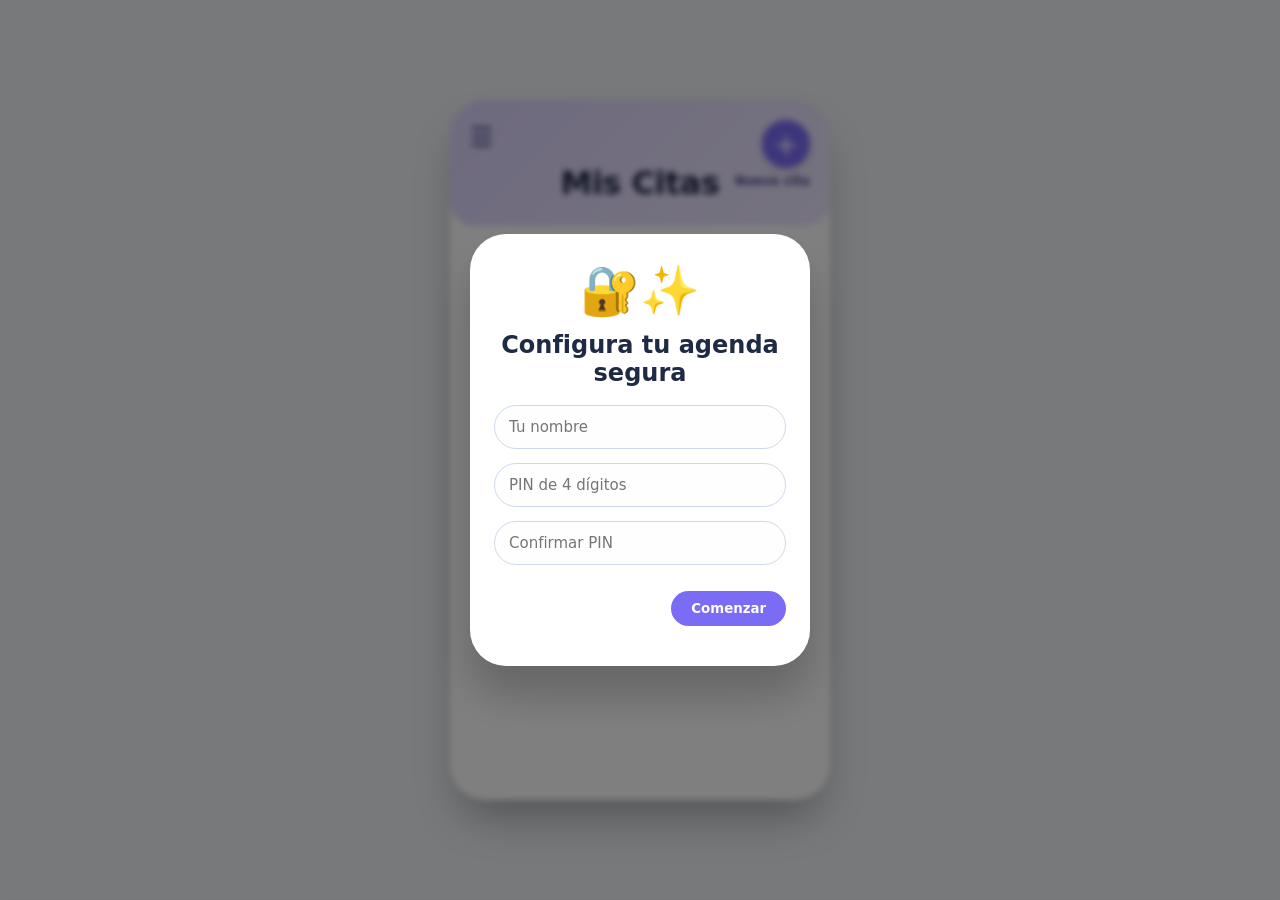
==== index.html @ b563c2f8 "working simple citas app" ====
<!-- index.html (updated - removed icon selector from appointment modal) -->
<!DOCTYPE html>
<html lang="es">
<head>
  <meta charset="UTF-8">
  <meta name="viewport" content="width=device-width, initial-scale=1.0, viewport-fit=cover">
  <title>Mis Citas · Recordatorio seguro</title>
  <meta name="description" content="Agenda de citas con cifrado local, PIN y PWA">
  <link rel="manifest" href="manifest.json">
  <meta name="theme-color" content="#7b6cf6">
  <meta name="apple-mobile-web-app-capable" content="yes">
  <meta name="apple-mobile-web-app-status-bar-style" content="black-translucent">
  <meta name="apple-mobile-web-app-title" content="Mis Citas">
  <link rel="apple-touch-icon" href="assets/icons/icon-192.png">
  <link rel="stylesheet" href="assets/css/style.css">
</head>
<body>
  <div class="phone" id="appContainer">
    <div class="header" id="appHeader">
      <div class="menu-icon" id="menuInfoBtn">☰</div>
      <div class="add-area" id="openAddBtn">
        <div class="add-circle">+</div>
        <div class="add-label">Nueva cita</div>
      </div>
      <div class="title">Mis Citas</div>
      <div class="user-greeting" id="userGreeting"></div>
    </div>

    <div class="content" id="appointmentsList">
      <!-- dynamic content -->
      <div class="loader-placeholder">Cargando agenda segura...</div>
    </div>
  </div>

  <!-- MODAL: Setup (first run) -->
  <div id="setupModal" class="modal-overlay" style="display: none;">
    <div class="modal-card setup-card">
      <div class="modal-icon">🔐✨</div>
      <h3>Configura tu agenda segura</h3>
      <input type="text" id="setupName" placeholder="Tu nombre" autocomplete="off">
      <input type="password" id="setupPin" maxlength="4" inputmode="numeric" pattern="\d*" placeholder="PIN de 4 dígitos">
      <input type="password" id="setupConfirmPin" maxlength="4" inputmode="numeric" pattern="\d*" placeholder="Confirmar PIN">
      <div class="modal-buttons">
        <button id="setupConfirmBtn" class="save-btn">Comenzar</button>
      </div>
      <div class="error-msg" id="setupError"></div>
    </div>
  </div>

  <!-- MODAL: Login (PIN) -->
  <div id="loginModal" class="modal-overlay" style="display: none;">
    <div class="modal-card login-card">
      <div class="modal-icon">📅🔒</div>
      <h3 id="loginGreeting">Bienvenido</h3>
      <input type="password" id="loginPin" maxlength="4" inputmode="numeric" pattern="\d*" placeholder="PIN de 4 dígitos" autocomplete="off">
      <div class="modal-buttons">
        <button id="loginBtn" class="save-btn">Acceder</button>
        <button id="resetAppBtn" class="cancel-btn">Reiniciar app</button>
      </div>
      <div class="error-msg" id="loginError"></div>
    </div>
  </div>

  <!-- MODAL: Appointment form (create / edit) - SIMPLIFIED, no icon selector -->
  <div id="appointmentModal" class="modal-overlay" style="display: none;">
    <div class="modal-card appoint-card">
      <h3 id="appModalTitle">➕ Nueva cita</h3>
      <input type="text" id="appTitle" placeholder="Motivo / título *" autocomplete="off">
      <input type="text" id="appDoctor" placeholder="Doctor / Centro" autocomplete="off">
      <textarea id="appNotes" rows="3" placeholder="Notas / apuntes (opcional)"></textarea>
      <input type="date" id="appDate">
      <input type="time" id="appTime">
      <div class="modal-buttons">
        <button id="modalCancelBtn" class="cancel-btn">Cancelar</button>
        <button id="modalSaveBtn" class="save-btn">Guardar cita</button>
      </div>
    </div>
  </div>

  <script src="assets/js/security.js"></script>
  <script src="assets/js/app.js"></script>
  <script src="assets/js/main.js"></script>

  <script>
    // register service worker for PWA
    if ('serviceWorker' in navigator) {
      window.addEventListener('load', () => {
        navigator.serviceWorker.register('sw.js').then(reg => {
          console.log('✅ SW registrado:', reg.scope);
        }).catch(err => {
          console.log('❌ SW error:', err);
        });
      });
    }
  </script>
</body>
</html>
---- assets/css/style.css ----
/* assets/css/style.css (updated - removed icon selector styles, kept clean) */
* {
  margin: 0;
  padding: 0;
  box-sizing: border-box;
  font-family: system-ui, 'Segoe UI', 'Roboto', 'Helvetica Neue', sans-serif;
}

body {
  background: #eef2f5;
  display: flex;
  justify-content: center;
  align-items: center;
  min-height: 100vh;
  padding: 20px;
}

/* phone container */
.phone {
  width: 380px;
  max-width: 100%;
  background: white;
  border-radius: 36px;
  overflow-y: auto;
  overflow-x: hidden;
  box-shadow: 0 25px 45px -12px rgba(0, 0, 0, 0.35);
  height: 700px;
  display: flex;
  flex-direction: column;
  position: relative;
  transition: all 0.2s;
}

/* header */
.header {
  background: linear-gradient(135deg, #ddd4ff, #ede7ff);
  padding: 22px 20px 18px 20px;
  position: relative;
  border-bottom-left-radius: 24px;
  border-bottom-right-radius: 24px;
}

.menu-icon {
  font-size: 26px;
  cursor: pointer;
  width: 32px;
  color: #2d3a6e;
}

.add-area {
  position: absolute;
  right: 20px;
  top: 20px;
  text-align: center;
  cursor: pointer;
  transition: transform 0.1s ease;
}

.add-area:active {
  transform: scale(0.96);
}

.add-circle {
  width: 48px;
  height: 48px;
  background: #7b6cf6;
  color: white;
  border-radius: 50%;
  display: flex;
  align-items: center;
  justify-content: center;
  font-size: 30px;
  font-weight: 400;
  margin-left: auto;
  margin-bottom: 6px;
  box-shadow: 0 4px 10px rgba(0, 0, 0, 0.1);
}

.add-label {
  font-size: 12px;
  font-weight: 600;
  color: #3c2f7a;
  letter-spacing: 0.3px;
}

.title {
  text-align: center;
  font-size: 32px;
  font-weight: 800;
  margin-top: 12px;
  color: #1a2342;
  letter-spacing: -0.5px;
}

.user-greeting {
  text-align: center;
  font-size: 13px;
  color: #5a4eb0;
  margin-top: 6px;
  font-weight: 500;
}

/* content scrolling */
.content {
  flex: 1;
  padding: 20px 16px 24px;
  overflow-y: auto;
}

.section-header {
  display: flex;
  justify-content: space-between;
  align-items: baseline;
  margin-bottom: 14px;
}

.section-title {
  font-size: 19px;
  font-weight: 700;
  color: #1e2a47;
}

.badge-count {
  background: #e9eef3;
  padding: 4px 10px;
  border-radius: 40px;
  font-size: 13px;
  font-weight: 500;
  color: #2c3e66;
}

/* card styles - NO FOOTER */
.card {
  border-radius: 24px;
  padding: 16px;
  margin-bottom: 18px;
  background: #f5f8ff;
  transition: all 0.2s;
  border: 1px solid rgba(123, 108, 246, 0.1);
  box-shadow: 0 2px 6px rgba(0, 0, 0, 0.02);
}

.card.green {
  background: #eafaf0;
  border-left: 4px solid #2b8c5e;
}

.card.yellow {
  background: #fff8e7;
  border-left: 4px solid #e6a017;
}

.card.blue {
  background: #f0f4ff;
}

.card-row {
  display: flex;
  align-items: center;
  gap: 14px;
}

.icon {
  width: 54px;
  height: 54px;
  border-radius: 18px;
  background: #e4e9fc;
  display: flex;
  align-items: center;
  justify-content: center;
  font-size: 28px;
}

.card.green .icon {
  background: #d4f0e2;
}

.card.yellow .icon {
  background: #ffefc0;
}

.details {
  flex: 1;
}

.date {
  font-weight: 800;
  font-size: 16px;
  color: #0b1a38;
  margin-bottom: 4px;
}

.time {
  font-size: 13.5px;
  color: #4a5a7a;
  margin-bottom: 6px;
  display: flex;
  align-items: center;
  gap: 6px;
}

.doctor {
  font-size: 14px;
  font-weight: 600;
  color: #1f2a46;
}

.notes {
  font-size: 12px;
  color: #6f7c9b;
  margin-top: 4px;
  font-style: italic;
  overflow: hidden;
  text-overflow: ellipsis;
  white-space: nowrap;
}

.card-actions {
  display: flex;
  gap: 12px;
  align-items: center;
}

.arrow-btn {
  width: 36px;
  height: 36px;
  background: white;
  border-radius: 50%;
  display: flex;
  align-items: center;
  justify-content: center;
  font-size: 18px;
  font-weight: 500;
  cursor: pointer;
  box-shadow: 0 2px 8px rgba(0, 0, 0, 0.05);
  transition: 0.1s;
  border: none;
}

.arrow-btn:active {
  background: #f0f0f0;
  transform: scale(0.94);
}

.delete-icon {
  cursor: pointer;
  font-size: 18px;
  background: rgba(0, 0, 0, 0.05);
  width: 32px;
  height: 32px;
  border-radius: 40px;
  display: inline-flex;
  align-items: center;
  justify-content: center;
  transition: 0.1s;
}

.delete-icon:active {
  background: #ffdede;
}

/* empty state */
.empty-state {
  text-align: center;
  padding: 40px 20px;
  background: #fafcff;
  border-radius: 40px;
  margin-top: 20px;
}

.empty-emoji {
  font-size: 62px;
  margin-bottom: 12px;
}

/* modals */
.modal-overlay {
  position: fixed;
  top: 0;
  left: 0;
  right: 0;
  bottom: 0;
  background: rgba(0, 0, 0, 0.5);
  display: flex;
  align-items: center;
  justify-content: center;
  z-index: 1000;
  backdrop-filter: blur(3px);
}

.modal-card {
  background: white;
  width: 340px;
  max-width: 85%;
  border-radius: 36px;
  padding: 28px 24px;
  box-shadow: 0 30px 40px rgba(0, 0, 0, 0.2);
}

.modal-card h3 {
  font-size: 24px;
  margin-bottom: 18px;
  color: #1f2a44;
  text-align: center;
}

.modal-icon {
  font-size: 48px;
  text-align: center;
  margin-bottom: 12px;
}

.modal-card input, .modal-card select, .modal-card textarea {
  width: 100%;
  padding: 12px 14px;
  margin-bottom: 14px;
  border: 1px solid #cdd9ed;
  border-radius: 30px;
  font-size: 15px;
  background: #fefefe;
  font-family: inherit;
}

.modal-card textarea {
  border-radius: 20px;
  resize: vertical;
}

.modal-buttons {
  display: flex;
  justify-content: flex-end;
  gap: 12px;
  margin-top: 12px;
}

.modal-buttons button {
  padding: 10px 20px;
  border-radius: 40px;
  border: none;
  font-weight: 600;
  cursor: pointer;
  transition: 0.1s;
}

.save-btn {
  background: #7b6cf6;
  color: white;
}

.cancel-btn {
  background: #eef2f9;
  color: #2c3e66;
}

.error-msg {
  color: #e5484d;
  font-size: 13px;
  text-align: center;
  margin-top: 12px;
}

.loader-placeholder {
  text-align: center;
  padding: 40px;
  color: #8e9bb5;
}

/* past appointments section */
.past-section {
  margin-top: 28px;
  opacity: 0.7;
}

.past-section .section-title {
  font-size: 16px;
  color: #8e9bb5;
}

/* responsive touches */
@media (max-width: 450px) {
  .phone {
    height: 100vh;
    border-radius: 0;
  }
  body {
    padding: 0;
  }
}
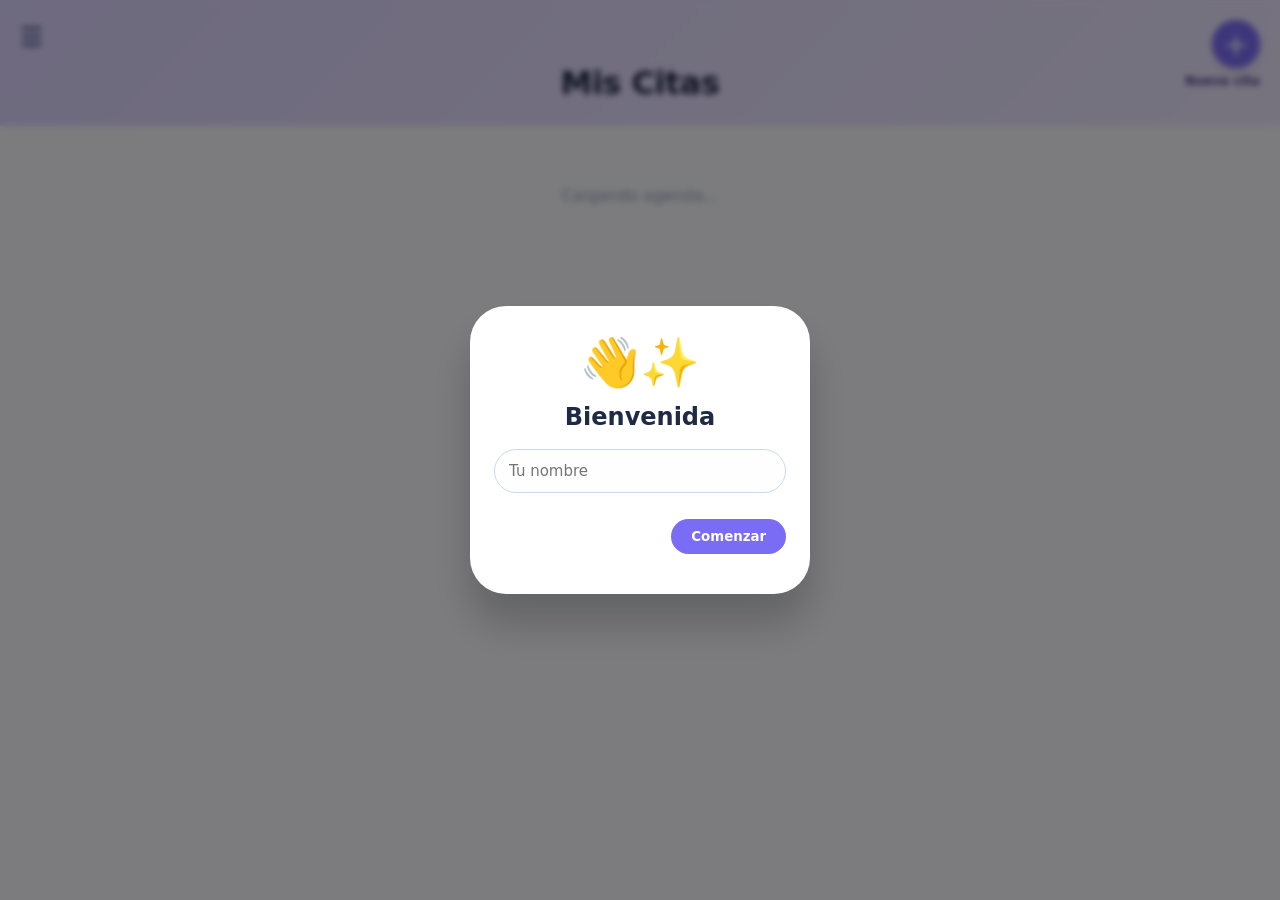
==== commit e45ff03b: "full screen looking, no pin or ecnryption yet" ====
--- a/index.html
+++ b/index.html
@@ -1,17 +1,14 @@
-<!-- index.html (updated - removed icon selector from appointment modal) -->
 <!DOCTYPE html>
 <html lang="es">
 <head>
   <meta charset="UTF-8">
   <meta name="viewport" content="width=device-width, initial-scale=1.0, viewport-fit=cover">
-  <title>Mis Citas · Recordatorio seguro</title>
-  <meta name="description" content="Agenda de citas con cifrado local, PIN y PWA">
-  <link rel="manifest" href="manifest.json">
+  <title>Mis Citas</title>
+  <meta name="description" content="Agenda de citas simple">
   <meta name="theme-color" content="#7b6cf6">
   <meta name="apple-mobile-web-app-capable" content="yes">
   <meta name="apple-mobile-web-app-status-bar-style" content="black-translucent">
   <meta name="apple-mobile-web-app-title" content="Mis Citas">
-  <link rel="apple-touch-icon" href="assets/icons/icon-192.png">
   <link rel="stylesheet" href="assets/css/style.css">
 </head>
 <body>
@@ -27,47 +24,30 @@
     </div>
 
     <div class="content" id="appointmentsList">
-      <!-- dynamic content -->
-      <div class="loader-placeholder">Cargando agenda segura...</div>
+      <div class="loader-placeholder">Cargando agenda...</div>
     </div>
   </div>
 
-  <!-- MODAL: Setup (first run) -->
-  <div id="setupModal" class="modal-overlay" style="display: none;">
-    <div class="modal-card setup-card">
-      <div class="modal-icon">🔐✨</div>
-      <h3>Configura tu agenda segura</h3>
-      <input type="text" id="setupName" placeholder="Tu nombre" autocomplete="off">
-      <input type="password" id="setupPin" maxlength="4" inputmode="numeric" pattern="\d*" placeholder="PIN de 4 dígitos">
-      <input type="password" id="setupConfirmPin" maxlength="4" inputmode="numeric" pattern="\d*" placeholder="Confirmar PIN">
+  <!-- MODAL: Name (first run) -->
+  <div id="nameModal" class="modal-overlay">
+    <div class="modal-card">
+      <div class="modal-icon">👋✨</div>
+      <h3>Bienvenida</h3>
+      <input type="text" id="userName" placeholder="Tu nombre" autocomplete="off">
       <div class="modal-buttons">
-        <button id="setupConfirmBtn" class="save-btn">Comenzar</button>
+        <button id="saveNameBtn" class="save-btn">Comenzar</button>
       </div>
-      <div class="error-msg" id="setupError"></div>
+      <div class="error-msg" id="nameError"></div>
     </div>
   </div>
 
-  <!-- MODAL: Login (PIN) -->
-  <div id="loginModal" class="modal-overlay" style="display: none;">
-    <div class="modal-card login-card">
-      <div class="modal-icon">📅🔒</div>
-      <h3 id="loginGreeting">Bienvenido</h3>
-      <input type="password" id="loginPin" maxlength="4" inputmode="numeric" pattern="\d*" placeholder="PIN de 4 dígitos" autocomplete="off">
-      <div class="modal-buttons">
-        <button id="loginBtn" class="save-btn">Acceder</button>
-        <button id="resetAppBtn" class="cancel-btn">Reiniciar app</button>
-      </div>
-      <div class="error-msg" id="loginError"></div>
-    </div>
-  </div>
-
-  <!-- MODAL: Appointment form (create / edit) - SIMPLIFIED, no icon selector -->
+  <!-- MODAL: Appointment form -->
   <div id="appointmentModal" class="modal-overlay" style="display: none;">
-    <div class="modal-card appoint-card">
+    <div class="modal-card">
       <h3 id="appModalTitle">➕ Nueva cita</h3>
-      <input type="text" id="appTitle" placeholder="Motivo / título *" autocomplete="off">
-      <input type="text" id="appDoctor" placeholder="Doctor / Centro" autocomplete="off">
-      <textarea id="appNotes" rows="3" placeholder="Notas / apuntes (opcional)"></textarea>
+      <input type="text" id="appTitle" placeholder="Motivo De Cita*" autocomplete="off">
+      <input type="text" id="appDoctor" placeholder="Lugar" autocomplete="off">
+      <textarea id="appNotes" rows="3" placeholder="Descripcion(opcional)"></textarea>
       <input type="date" id="appDate">
       <input type="time" id="appTime">
       <div class="modal-buttons">
@@ -77,21 +57,6 @@
     </div>
   </div>
 
-  <script src="assets/js/security.js"></script>
   <script src="assets/js/app.js"></script>
-  <script src="assets/js/main.js"></script>
-
-  <script>
-    // register service worker for PWA
-    if ('serviceWorker' in navigator) {
-      window.addEventListener('load', () => {
-        navigator.serviceWorker.register('sw.js').then(reg => {
-          console.log('✅ SW registrado:', reg.scope);
-        }).catch(err => {
-          console.log('❌ SW error:', err);
-        });
-      });
-    }
-  </script>
 </body>
 </html>
--- a/assets/css/style.css
+++ b/assets/css/style.css
@@ -1,4 +1,3 @@
-/* assets/css/style.css (updated - removed icon selector styles, kept clean) */
 * {
   margin: 0;
   padding: 0;
@@ -7,37 +6,31 @@
 }
 
 body {
-  background: #eef2f5;
-  display: flex;
-  justify-content: center;
-  align-items: center;
+  background: #f8f9fc;
   min-height: 100vh;
-  padding: 20px;
-}
-
-/* phone container */
+  display: flex;
+  justify-content: center;
+  margin: 0;
+  padding: 0;
+}
+
 .phone {
-  width: 380px;
-  max-width: 100%;
-  background: white;
-  border-radius: 36px;
+  width: 100%;
+  background: #f8f9fc;
   overflow-y: auto;
   overflow-x: hidden;
-  box-shadow: 0 25px 45px -12px rgba(0, 0, 0, 0.35);
-  height: 700px;
+  box-shadow: none;
+  min-height: 100vh;
   display: flex;
   flex-direction: column;
   position: relative;
-  transition: all 0.2s;
-}
-
-/* header */
+  border-radius: 0;
+}
+
 .header {
   background: linear-gradient(135deg, #ddd4ff, #ede7ff);
   padding: 22px 20px 18px 20px;
   position: relative;
-  border-bottom-left-radius: 24px;
-  border-bottom-right-radius: 24px;
 }
 
 .menu-icon {
@@ -100,11 +93,11 @@
   font-weight: 500;
 }
 
-/* content scrolling */
 .content {
   flex: 1;
   padding: 20px 16px 24px;
   overflow-y: auto;
+  background: #f8f9fc;
 }
 
 .section-header {
@@ -129,15 +122,14 @@
   color: #2c3e66;
 }
 
-/* card styles - NO FOOTER */
 .card {
   border-radius: 24px;
   padding: 16px;
   margin-bottom: 18px;
-  background: #f5f8ff;
+  background: #ffffff;
   transition: all 0.2s;
   border: 1px solid rgba(123, 108, 246, 0.1);
-  box-shadow: 0 2px 6px rgba(0, 0, 0, 0.02);
+  box-shadow: 0 2px 6px rgba(0, 0, 0, 0.04);
 }
 
 .card.green {
@@ -259,7 +251,6 @@
   background: #ffdede;
 }
 
-/* empty state */
 .empty-state {
   text-align: center;
   padding: 40px 20px;
@@ -273,7 +264,6 @@
   margin-bottom: 12px;
 }
 
-/* modals */
 .modal-overlay {
   position: fixed;
   top: 0;
@@ -310,7 +300,7 @@
   margin-bottom: 12px;
 }
 
-.modal-card input, .modal-card select, .modal-card textarea {
+.modal-card input, .modal-card textarea {
   width: 100%;
   padding: 12px 14px;
   margin-bottom: 14px;
@@ -365,7 +355,6 @@
   color: #8e9bb5;
 }
 
-/* past appointments section */
 .past-section {
   margin-top: 28px;
   opacity: 0.7;
@@ -376,13 +365,11 @@
   color: #8e9bb5;
 }
 
-/* responsive touches */
 @media (max-width: 450px) {
-  .phone {
-    height: 100vh;
-    border-radius: 0;
-  }
   body {
     padding: 0;
   }
 }
+
+
+
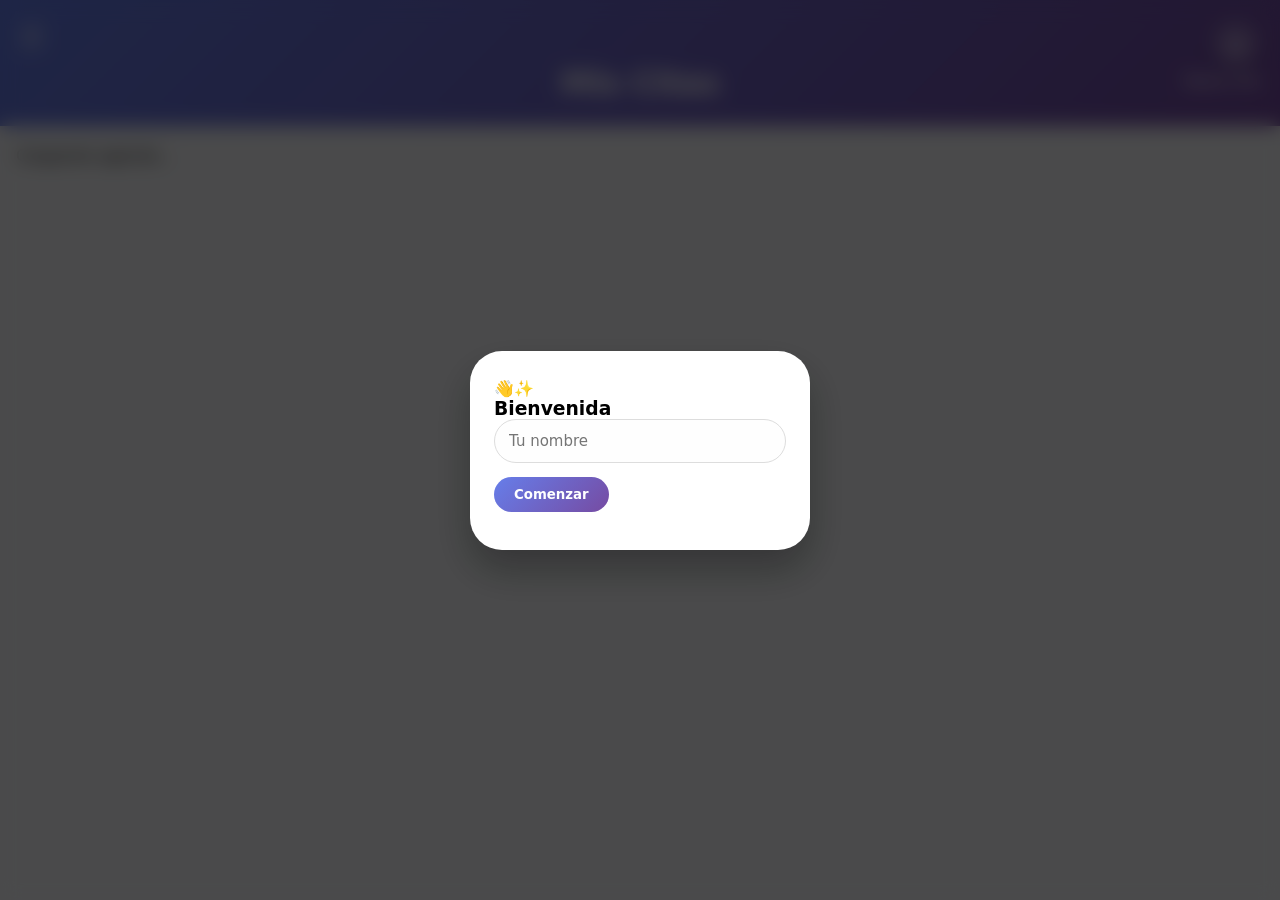
==== commit 4a4f52e3: "better UI" ====
--- a/index.html
+++ b/index.html
@@ -9,18 +9,38 @@
   <meta name="apple-mobile-web-app-capable" content="yes">
   <meta name="apple-mobile-web-app-status-bar-style" content="black-translucent">
   <meta name="apple-mobile-web-app-title" content="Mis Citas">
+  <link rel="manifest" href="manifest.json">
+  <link rel="apple-touch-icon" href="assets/icons/icon-192.png">
   <link rel="stylesheet" href="assets/css/style.css">
 </head>
 <body>
   <div class="phone" id="appContainer">
     <div class="header" id="appHeader">
-      <div class="menu-icon" id="menuInfoBtn">☰</div>
+      <div class="menu-icon" id="menuIcon">☰</div>
       <div class="add-area" id="openAddBtn">
         <div class="add-circle">+</div>
         <div class="add-label">Nueva cita</div>
       </div>
       <div class="title">Mis Citas</div>
       <div class="user-greeting" id="userGreeting"></div>
+    </div>
+
+    <!-- Menu Panel -->
+    <div id="menuPanel" class="menu-panel">
+      <div class="menu-overlay" id="menuOverlay"></div>
+      <div class="menu-content">
+        <div class="menu-header">
+          <h3>Menú</h3>
+          <button id="closeMenuBtn" class="close-menu">✕</button>
+        </div>
+        <div class="menu-item" id="themeOption">
+          <span>🌓 Tema oscuro/claro</span>
+          <label class="switch">
+            <input type="checkbox" id="themeToggle">
+            <span class="slider"></span>
+          </label>
+        </div>
+      </div>
     </div>
 
     <div class="content" id="appointmentsList">
@@ -45,10 +65,10 @@
   <div id="appointmentModal" class="modal-overlay" style="display: none;">
     <div class="modal-card">
       <h3 id="appModalTitle">➕ Nueva cita</h3>
-      <input type="text" id="appTitle" placeholder="Motivo De Cita*" autocomplete="off">
-      <input type="text" id="appDoctor" placeholder="Lugar" autocomplete="off">
-      <textarea id="appNotes" rows="3" placeholder="Descripcion(opcional)"></textarea>
-      <input type="date" id="appDate">
+      <input type="text" id="appTitle" placeholder="Motivo / título *" autocomplete="off">
+      <input type="text" id="appDoctor" placeholder="Doctor / Centro" autocomplete="off">
+      <textarea id="appNotes" rows="3" placeholder="Notas / apuntes (opcional)"></textarea>
+      <input type="date" id="appDate" lang="es">
       <input type="time" id="appTime">
       <div class="modal-buttons">
         <button id="modalCancelBtn" class="cancel-btn">Cancelar</button>
--- a/assets/css/style.css
+++ b/assets/css/style.css
@@ -2,16 +2,20 @@
   margin: 0;
   padding: 0;
   box-sizing: border-box;
-  font-family: system-ui, 'Segoe UI', 'Roboto', 'Helvetica Neue', sans-serif;
-}
-
+  font-family: system-ui, 'Segoe UI', 'Roboto', sans-serif;
+}
+
+/* Light mode (default) */
 body {
-  background: #f8f9fc;
+  background: linear-gradient(135deg, #667eea 0%, #764ba2 100%);
   min-height: 100vh;
-  display: flex;
-  justify-content: center;
   margin: 0;
   padding: 0;
+  transition: all 0.3s ease;
+}
+
+body.dark-mode {
+  background: linear-gradient(135deg, #1a1a2e 0%, #16213e 100%);
 }
 
 .phone {
@@ -19,25 +23,153 @@
   background: #f8f9fc;
   overflow-y: auto;
   overflow-x: hidden;
-  box-shadow: none;
   min-height: 100vh;
   display: flex;
   flex-direction: column;
   position: relative;
-  border-radius: 0;
+  transition: all 0.3s ease;
+}
+
+body.dark-mode .phone {
+  background: #1e1e2e;
 }
 
 .header {
-  background: linear-gradient(135deg, #ddd4ff, #ede7ff);
+  background: linear-gradient(135deg, #667eea 0%, #764ba2 100%);
   padding: 22px 20px 18px 20px;
   position: relative;
+  transition: all 0.3s ease;
+}
+
+body.dark-mode .header {
+  background: linear-gradient(135deg, #2d3561 0%, #4a2b6e 100%);
 }
 
 .menu-icon {
   font-size: 26px;
   cursor: pointer;
   width: 32px;
-  color: #2d3a6e;
+  color: white;
+  transition: transform 0.2s;
+}
+
+.menu-icon:active {
+  transform: scale(0.9);
+}
+
+/* Menu Panel */
+.menu-panel {
+  position: fixed;
+  top: 0;
+  left: -100%;
+  width: 100%;
+  height: 100%;
+  z-index: 2000;
+  transition: left 0.3s ease;
+}
+
+.menu-panel.open {
+  left: 0;
+}
+
+.menu-overlay {
+  position: absolute;
+  top: 0;
+  left: 0;
+  width: 100%;
+  height: 100%;
+  background: rgba(0, 0, 0, 0.5);
+}
+
+.menu-content {
+  position: absolute;
+  top: 0;
+  left: 0;
+  width: 280px;
+  height: 100%;
+  background: white;
+  padding: 20px;
+  box-shadow: 2px 0 10px rgba(0, 0, 0, 0.1);
+}
+
+body.dark-mode .menu-content {
+  background: #2d2d44;
+  color: white;
+}
+
+.menu-header {
+  display: flex;
+  justify-content: space-between;
+  align-items: center;
+  margin-bottom: 30px;
+  padding-bottom: 15px;
+  border-bottom: 1px solid #eee;
+}
+
+body.dark-mode .menu-header {
+  border-bottom-color: #444;
+}
+
+.close-menu {
+  background: none;
+  border: none;
+  font-size: 24px;
+  cursor: pointer;
+  color: #666;
+}
+
+.menu-item {
+  display: flex;
+  justify-content: space-between;
+  align-items: center;
+  padding: 15px 0;
+  font-size: 16px;
+}
+
+/* Toggle Switch */
+.switch {
+  position: relative;
+  display: inline-block;
+  width: 50px;
+  height: 24px;
+}
+
+.switch input {
+  opacity: 0;
+  width: 0;
+  height: 0;
+}
+
+.slider {
+  position: absolute;
+  cursor: pointer;
+  top: 0;
+  left: 0;
+  right: 0;
+  bottom: 0;
+  background-color: #ccc;
+  transition: 0.3s;
+  border-radius: 24px;
+}
+
+.slider:before {
+  position: absolute;
+  content: "";
+  height: 18px;
+  width: 18px;
+  left: 3px;
+  bottom: 3px;
+  background-color: white;
+  transition: 0.3s;
+  border-radius: 50%;
+}
+
+input:checked + .slider {
+  background-color: #667eea;
+}
+
+input:checked + .slider:before {
+  transform: translateX(26px);
 }
 
 .add-area {
@@ -56,23 +188,23 @@
 .add-circle {
   width: 48px;
   height: 48px;
-  background: #7b6cf6;
+  background: rgba(255, 255, 255, 0.2);
+  backdrop-filter: blur(10px);
   color: white;
   border-radius: 50%;
   display: flex;
   align-items: center;
   justify-content: center;
   font-size: 30px;
-  font-weight: 400;
   margin-left: auto;
   margin-bottom: 6px;
-  box-shadow: 0 4px 10px rgba(0, 0, 0, 0.1);
+  box-shadow: 0 4px 15px rgba(0, 0, 0, 0.2);
 }
 
 .add-label {
   font-size: 12px;
   font-weight: 600;
-  color: #3c2f7a;
+  color: white;
   letter-spacing: 0.3px;
 }
 
@@ -81,14 +213,14 @@
   font-size: 32px;
   font-weight: 800;
   margin-top: 12px;
-  color: #1a2342;
+  color: white;
   letter-spacing: -0.5px;
 }
 
 .user-greeting {
   text-align: center;
   font-size: 13px;
-  color: #5a4eb0;
+  color: rgba(255, 255, 255, 0.9);
   margin-top: 6px;
   font-weight: 500;
 }
@@ -97,7 +229,6 @@
   flex: 1;
   padding: 20px 16px 24px;
   overflow-y: auto;
-  background: #f8f9fc;
 }
 
 .section-header {
@@ -113,37 +244,61 @@
   color: #1e2a47;
 }
 
+body.dark-mode .section-title {
+  color: #ddd;
+}
+
 .badge-count {
-  background: #e9eef3;
+  background: linear-gradient(135deg, #667eea 0%, #764ba2 100%);
   padding: 4px 10px;
   border-radius: 40px;
   font-size: 13px;
   font-weight: 500;
-  color: #2c3e66;
+  color: white;
 }
 
 .card {
-  border-radius: 24px;
+  border-radius: 20px;
   padding: 16px;
   margin-bottom: 18px;
-  background: #ffffff;
-  transition: all 0.2s;
-  border: 1px solid rgba(123, 108, 246, 0.1);
-  box-shadow: 0 2px 6px rgba(0, 0, 0, 0.04);
+  background: white;
+  transition: all 0.3s ease;
+  box-shadow: 0 4px 15px rgba(0, 0, 0, 0.08);
+  border: 1px solid rgba(102, 126, 234, 0.1);
+}
+
+body.dark-mode .card {
+  background: #2d2d44;
+  border-color: rgba(255, 255, 255, 0.05);
+}
+
+.card:hover {
+  transform: translateY(-2px);
+  box-shadow: 0 8px 25px rgba(0, 0, 0, 0.15);
 }
 
 .card.green {
-  background: #eafaf0;
-  border-left: 4px solid #2b8c5e;
+  background: linear-gradient(135deg, #e8f5e9 0%, #c8e6c9 100%);
+}
+
+body.dark-mode .card.green {
+  background: linear-gradient(135deg, #1b3a2a 0%, #0d2e1f 100%);
 }
 
 .card.yellow {
-  background: #fff8e7;
-  border-left: 4px solid #e6a017;
+  background: linear-gradient(135deg, #fff9c4 0%, #fff59d 100%);
+}
+
+body.dark-mode .card.yellow {
+  background: linear-gradient(135deg, #4a3a1a 0%, #3a2a10 100%);
 }
 
 .card.blue {
-  background: #f0f4ff;
+  background: linear-gradient(135deg, #e3f2fd 0%, #bbdef5 100%);
+}
+
+body.dark-mode .card.blue {
+  background: linear-gradient(135deg, #1a2a4a 0%, #0e1a35 100%);
 }
 
 .card-row {
@@ -156,45 +311,46 @@
   width: 54px;
   height: 54px;
   border-radius: 18px;
-  background: #e4e9fc;
+  background: rgba(255, 255, 255, 0.5);
   display: flex;
   align-items: center;
   justify-content: center;
   font-size: 28px;
 }
 
-.card.green .icon {
-  background: #d4f0e2;
-}
-
-.card.yellow .icon {
-  background: #ffefc0;
-}
-
 .details {
   flex: 1;
 }
 
 .date {
   font-weight: 800;
-  font-size: 16px;
-  color: #0b1a38;
+  font-size: 15px;
+  color: #1a2342;
   margin-bottom: 4px;
 }
 
+body.dark-mode .date {
+  color: #ddd;
+}
+
 .time {
-  font-size: 13.5px;
-  color: #4a5a7a;
+  font-size: 13px;
+  color: #666;
   margin-bottom: 6px;
-  display: flex;
-  align-items: center;
-  gap: 6px;
+}
+
+body.dark-mode .time {
+  color: #aaa;
 }
 
 .doctor {
   font-size: 14px;
   font-weight: 600;
   color: #1f2a46;
+}
+
+body.dark-mode .doctor {
+  color: #ccc;
 }
 
 .notes {
@@ -202,9 +358,21 @@
   color: #6f7c9b;
   margin-top: 4px;
   font-style: italic;
-  overflow: hidden;
-  text-overflow: ellipsis;
-  white-space: nowrap;
+}
+
+body.dark-mode .notes {
+  color: #8e9eae;
+}
+
+.card-title {
+  font-weight: bold;
+  margin-top: 8px;
+  font-size: 16px;
+  color: #1a2342;
+}
+
+body.dark-mode .card-title {
+  color: #fff;
 }
 
 .card-actions {
@@ -213,7 +381,7 @@
   align-items: center;
 }
 
-.arrow-btn {
+.arrow-btn, .delete-icon {
   width: 36px;
   height: 36px;
   background: white;
@@ -222,41 +390,38 @@
   align-items: center;
   justify-content: center;
   font-size: 18px;
-  font-weight: 500;
   cursor: pointer;
-  box-shadow: 0 2px 8px rgba(0, 0, 0, 0.05);
-  transition: 0.1s;
-  border: none;
-}
-
-.arrow-btn:active {
-  background: #f0f0f0;
-  transform: scale(0.94);
-}
-
-.delete-icon {
-  cursor: pointer;
-  font-size: 18px;
-  background: rgba(0, 0, 0, 0.05);
-  width: 32px;
-  height: 32px;
-  border-radius: 40px;
-  display: inline-flex;
-  align-items: center;
-  justify-content: center;
-  transition: 0.1s;
-}
-
-.delete-icon:active {
-  background: #ffdede;
+  transition: all 0.2s;
+  box-shadow: 0 2px 8px rgba(0, 0, 0, 0.1);
+}
+
+body.dark-mode .arrow-btn, 
+body.dark-mode .delete-icon {
+  background: #3d3d5e;
+}
+
+.arrow-btn:active, .delete-icon:active {
+  transform: scale(0.9);
+}
+
+.edit-btn-colored {
+  color: #667eea !important;
+}
+
+.delete-btn-colored {
+  color: #ff6b6b !important;
 }
 
 .empty-state {
   text-align: center;
-  padding: 40px 20px;
-  background: #fafcff;
+  padding: 60px 20px;
+  background: rgba(255, 255, 255, 0.5);
   border-radius: 40px;
-  margin-top: 20px;
+  backdrop-filter: blur(10px);
+}
+
+body.dark-mode .empty-state {
+  background: rgba(255, 255, 255, 0.05);
 }
 
 .empty-emoji {
@@ -264,63 +429,61 @@
   margin-bottom: 12px;
 }
 
+.past-section {
+  margin-top: 28px;
+  opacity: 0.7;
+}
+
+.past-section .section-title {
+  font-size: 16px;
+  color: #8e9eae;
+}
+
+/* Modal Styles */
 .modal-overlay {
   position: fixed;
   top: 0;
   left: 0;
   right: 0;
   bottom: 0;
-  background: rgba(0, 0, 0, 0.5);
+  background: rgba(0, 0, 0, 0.7);
+  backdrop-filter: blur(10px);
   display: flex;
   align-items: center;
   justify-content: center;
   z-index: 1000;
-  backdrop-filter: blur(3px);
 }
 
 .modal-card {
   background: white;
   width: 340px;
   max-width: 85%;
-  border-radius: 36px;
+  border-radius: 32px;
   padding: 28px 24px;
-  box-shadow: 0 30px 40px rgba(0, 0, 0, 0.2);
-}
-
-.modal-card h3 {
-  font-size: 24px;
-  margin-bottom: 18px;
-  color: #1f2a44;
-  text-align: center;
-}
-
-.modal-icon {
-  font-size: 48px;
-  text-align: center;
-  margin-bottom: 12px;
-}
-
-.modal-card input, .modal-card textarea {
+  box-shadow: 0 20px 40px rgba(0, 0, 0, 0.3);
+}
+
+body.dark-mode .modal-card {
+  background: #2d2d44;
+  color: white;
+}
+
+.modal-card input,
+.modal-card textarea {
   width: 100%;
   padding: 12px 14px;
   margin-bottom: 14px;
-  border: 1px solid #cdd9ed;
+  border: 1px solid #ddd;
   border-radius: 30px;
   font-size: 15px;
   background: #fefefe;
-  font-family: inherit;
-}
-
-.modal-card textarea {
-  border-radius: 20px;
-  resize: vertical;
-}
-
-.modal-buttons {
-  display: flex;
-  justify-content: flex-end;
-  gap: 12px;
-  margin-top: 12px;
+}
+
+body.dark-mode .modal-card input,
+body.dark-mode .modal-card textarea {
+  background: #3d3d5e;
+  border-color: #555;
+  color: white;
 }
 
 .modal-buttons button {
@@ -329,11 +492,10 @@
   border: none;
   font-weight: 600;
   cursor: pointer;
-  transition: 0.1s;
 }
 
 .save-btn {
-  background: #7b6cf6;
+  background: linear-gradient(135deg, #667eea 0%, #764ba2 100%);
   color: white;
 }
 
@@ -342,27 +504,16 @@
   color: #2c3e66;
 }
 
+body.dark-mode .cancel-btn {
+  background: #3d3d5e;
+  color: white;
+}
+
 .error-msg {
-  color: #e5484d;
-  font-size: 13px;
+  color: #ff6b6b;
+  font-size: 12px;
+  margin-top: 10px;
   text-align: center;
-  margin-top: 12px;
-}
-
-.loader-placeholder {
-  text-align: center;
-  padding: 40px;
-  color: #8e9bb5;
-}
-
-.past-section {
-  margin-top: 28px;
-  opacity: 0.7;
-}
-
-.past-section .section-title {
-  font-size: 16px;
-  color: #8e9bb5;
 }
 
 @media (max-width: 450px) {
@@ -370,6 +521,3 @@
     padding: 0;
   }
 }
-
-
-
